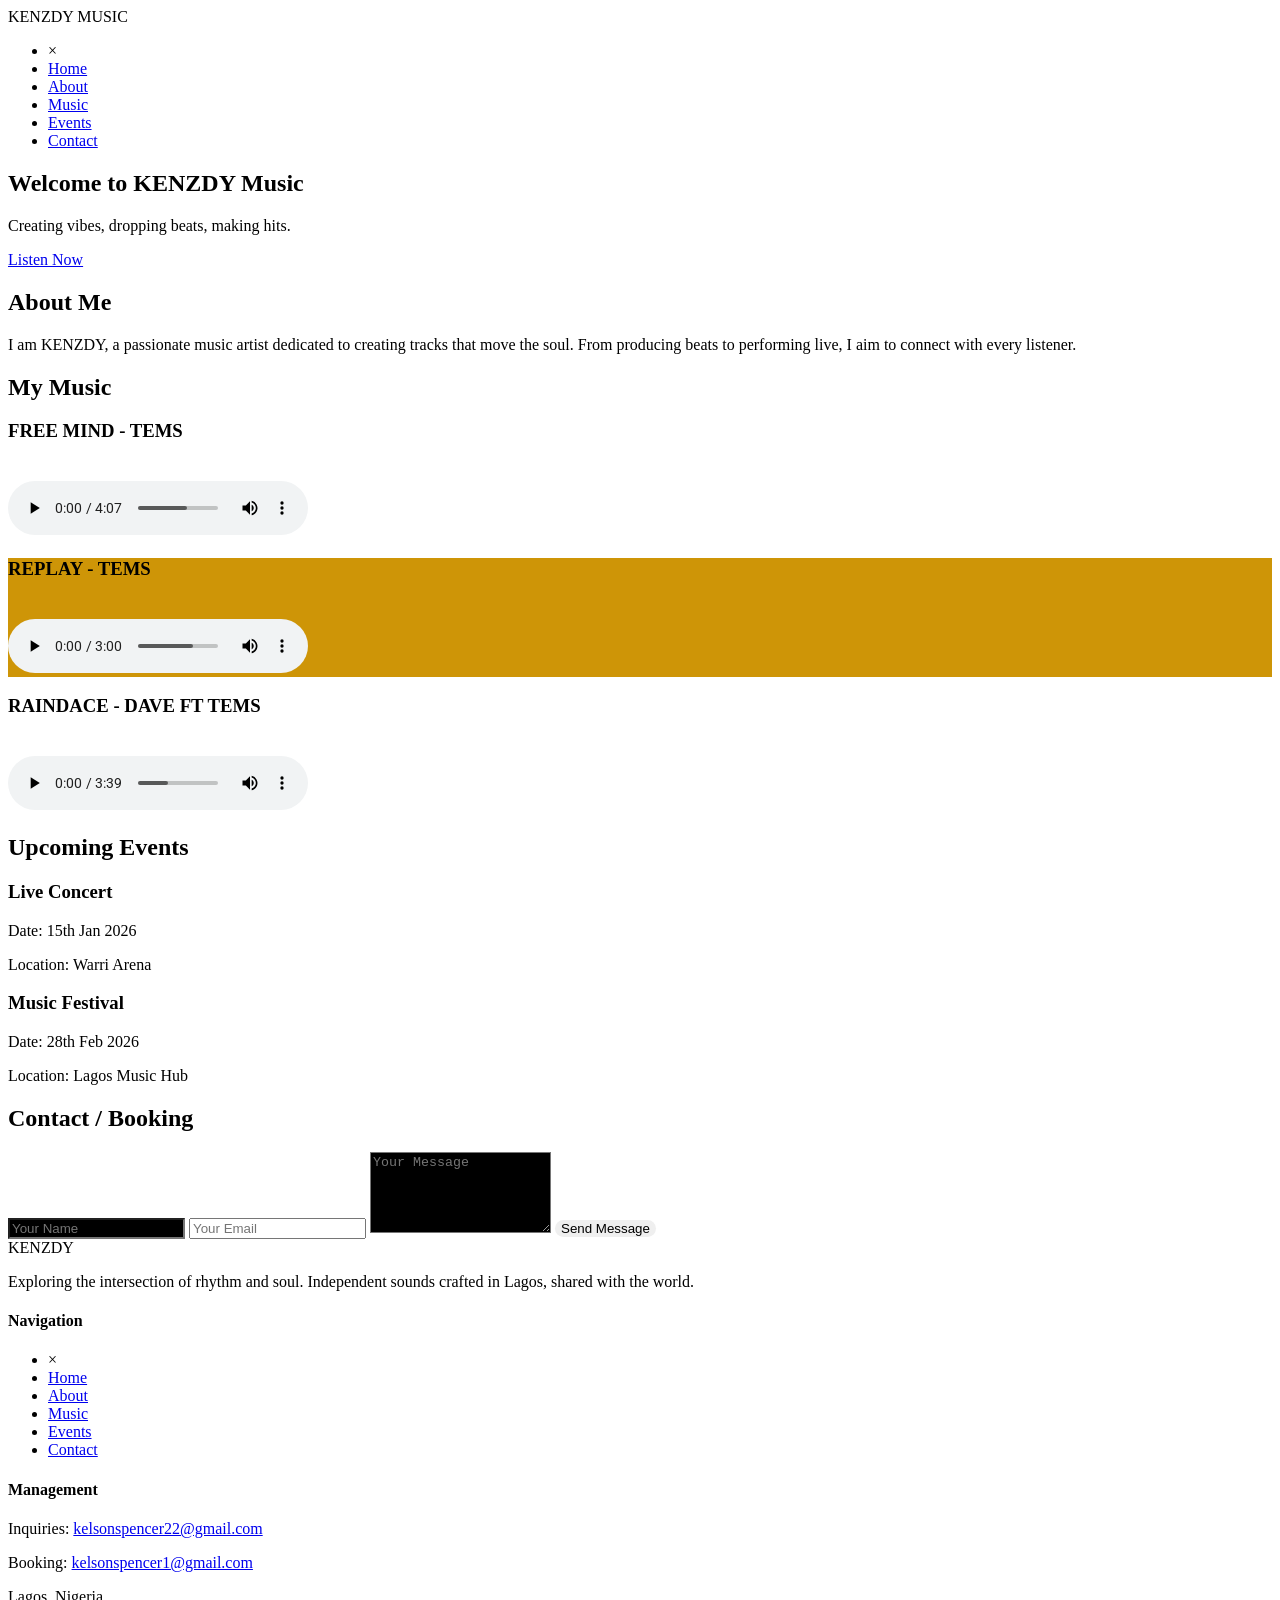
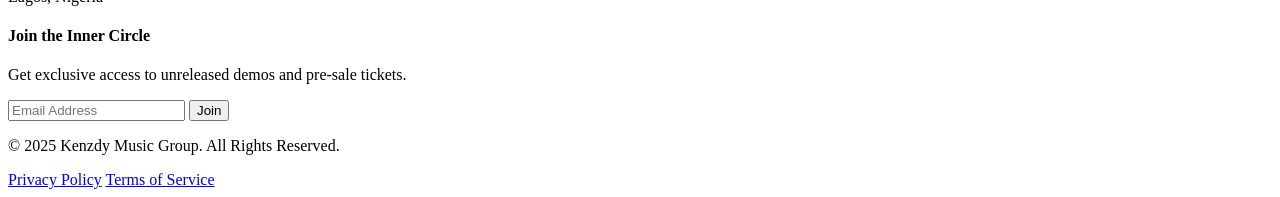
==== project1.html @ 1d7f94b6 "Add initial project1.html structure and content" ====
<!DOCTYPE html>
<html lang="en">

<head>
    <meta charset="UTF-8">
    <meta name="viewport" content="width=device-width, initial-scale=1.0">
    <title>KENZDY.LABS</title>
    <link rel="stylesheet" href="project2.css">
    <link href="https://fonts.googleapis.com/css2?family=Roboto:wght@400;700&display=swap" rel="stylesheet">
</head>

<body>
    <!-- Navbar -->
    <header>
        <nav class="navbar">
            <div class="logo">KENZDY MUSIC</div>
            <ul class="nav-links">
                <li class="close-btn">&times;</li> <!-- This is the close button -->
                <li><a href="#home">Home</a></li>
                <li><a href="#about">About</a></li>
                <li><a href="#music">Music</a></li>
                <li><a href="#events">Events</a></li>
                <li><a href="#contact">Contact</a></li>
            </ul>

            <div class="burger">
                <div></div>
                <div></div>
                <div></div>
            </div>
        </nav>
    </header>

    <!-- Hero Section -->
    <section id="home" class="hero">
        <div class="hero-content">
            <h1>Welcome to KENZDY Music</h1>
            <p>Creating vibes, dropping beats, making hits.</p>
            <a href="#music" class="btn">Listen Now</a>
        </div>
    </section>

    <!-- About Section -->
    <section id="about" class="about">
        <h2>About Me</h2>
        <p>I am KENZDY, a passionate music artist dedicated to creating tracks that move the soul. From producing beats
            to performing live, I aim to connect with every listener.</p>
    </section>

    <!-- Music Section -->
    <section id="music" class="music">
        <h2>My Music</h2>
        <div class="music-grid">
            <div class="track">
                <h3 style="padding-bottom: 20px;">FREE MIND - TEMS</h3>
                <audio controls>
                    <source src="freemind.mp3" type="audio/mpeg">
                    Your browser does not support the audio element.
                </audio>
            </div>
            <div class="track" style="background-color: rgb(206, 149, 7);">
                <h3 style="padding-bottom: 20px;">REPLAY - TEMS</h3>
                <audio controls>
                    <source src="replay.mp3" type="audio/mpeg">
                </audio>
            </div>
            <div class="track" >
                <h3 style="padding-bottom: 20px;">RAINDACE - DAVE FT TEMS</h3>
                <audio controls>
                    <source src="raindance.mp3" type="audio/mpeg">
                </audio>
            </div>
        </div>
    </section>

    <!-- Events Section -->
    <section id="events" class="events">
        <h2>Upcoming Events</h2>
        <div class="event-cards">
            <div class="card">
                <h3>Live Concert</h3>
                <p>Date: 15th Jan 2026</p>
                <p>Location: Warri Arena</p>
            </div>
            <div class="card">
                <h3>Music Festival</h3>
                <p>Date: 28th Feb 2026</p>
                <p>Location: Lagos Music Hub</p>
            </div>
        </div>
    </section>

    <!-- Contact Section -->
    <section id="contact" class="contact">
        <h2>Contact / Booking</h2>
        <form action="mailto:kelsonspencer22@gmail.com" method="post" enctype="text/plain">
            <input style="color:gold; background-color: black;" type="text" placeholder="Your Name" required>
            <input type="email" placeholder="Your Email" required>
            <textarea style="color:gold; background-color: black;" placeholder="Your Message" rows="5"
                required></textarea>
            <button style="border-radius: 10px; border: transparent" type="submit">Send Message</button>
        </form>
    </section>

    <!-- Footer -->

    <footer class="site-footer">
        <div class="footer-container">

            <div class="footer-brand">
                <div class="logo">KENZDY</div>
                <p class="footer-bio">
                    Exploring the intersection of rhythm and soul. Independent sounds crafted in Lagos, shared with the
                    world.
                </p>
                <div class="footer-socials">
                    <a href="#" aria-label="Spotify"><i class="fab fa-spotify"></i></a>
                    <a href="#" aria-label="Instagram"><i class="fab fa-instagram"></i></a>
                    <a href="#" aria-label="YouTube"><i class="fab fa-youtube"></i></a>
                    <a href="#" aria-label="Twitter"><i class="fab fa-x-twitter"></i></a>
                </div>
            </div>

            <div class="footer-links">
                <h4 style="font-family: cursive;">Navigation</h4>
                <ul class="nav-links">
                    <li class="close-btn">&times;</li>
                    <li><a href="#home">Home</a></li>
                    <li><a href="#about">About</a></li>
                    <li><a href="#music">Music</a></li>
                    <li><a href="#events">Events</a></li>
                    <li><a href="#contact">Contact</a></li>
                </ul>

            </div>

            <div class="footer-contact">
                <h4 style="font-family: cursive;">Management</h4>
                <p>Inquiries: <a href="mailto:mgmt@artistname.com">kelsonspencer22@gmail.com</a></p>
                <p>Booking: <a href="mailto:booking@artistname.com">kelsonspencer1@gmail.com</a></p>
                <p>Lagos, Nigeria</p>
            </div>

            <div class="footer-newsletter">
                <h4 style="font-family: cursive;">Join the Inner Circle</h4>
                <p>Get exclusive access to unreleased demos and pre-sale tickets.</p>
                <form class="footer-form" action="mailto:kelsonspencer22@gmail.com" method="post" enctype="text/plain">
                    <input type="email" placeholder="Email Address" required>
                    <button type="submit">Join</button>
                </form>
            </div>

        </div>

        <div class="footer-bottom">
            <p>&copy; 2025 Kenzdy Music Group. All Rights Reserved.</p>
            <div class="legal-links">
                <a href="#">Privacy Policy</a>
                <a href="#">Terms of Service</a>
            </div>
        </div>
    </footer>

    <script>
        // Burger menu toggle
        const burger = document.querySelector('.burger');
        const nav = document.querySelector('.nav-links');
        const closeBtn = document.querySelector('.nav-links .close-btn');
        const navLinks = document.querySelectorAll('.nav-links li a');

        // Open menu
        burger.addEventListener('click', () => {
            nav.classList.add('active');
        });

        // Close menu with close button
        closeBtn.addEventListener('click', () => {
            nav.classList.remove('active');
        });

        // Optional: Close menu when clicking any link (mobile)
        navLinks.forEach(link => {
            link.addEventListener('click', () => {
                if (nav.classList.contains('active')) {
                    nav.classList.remove('active');
                }
            });
        });

    </script>
</body>

</html>
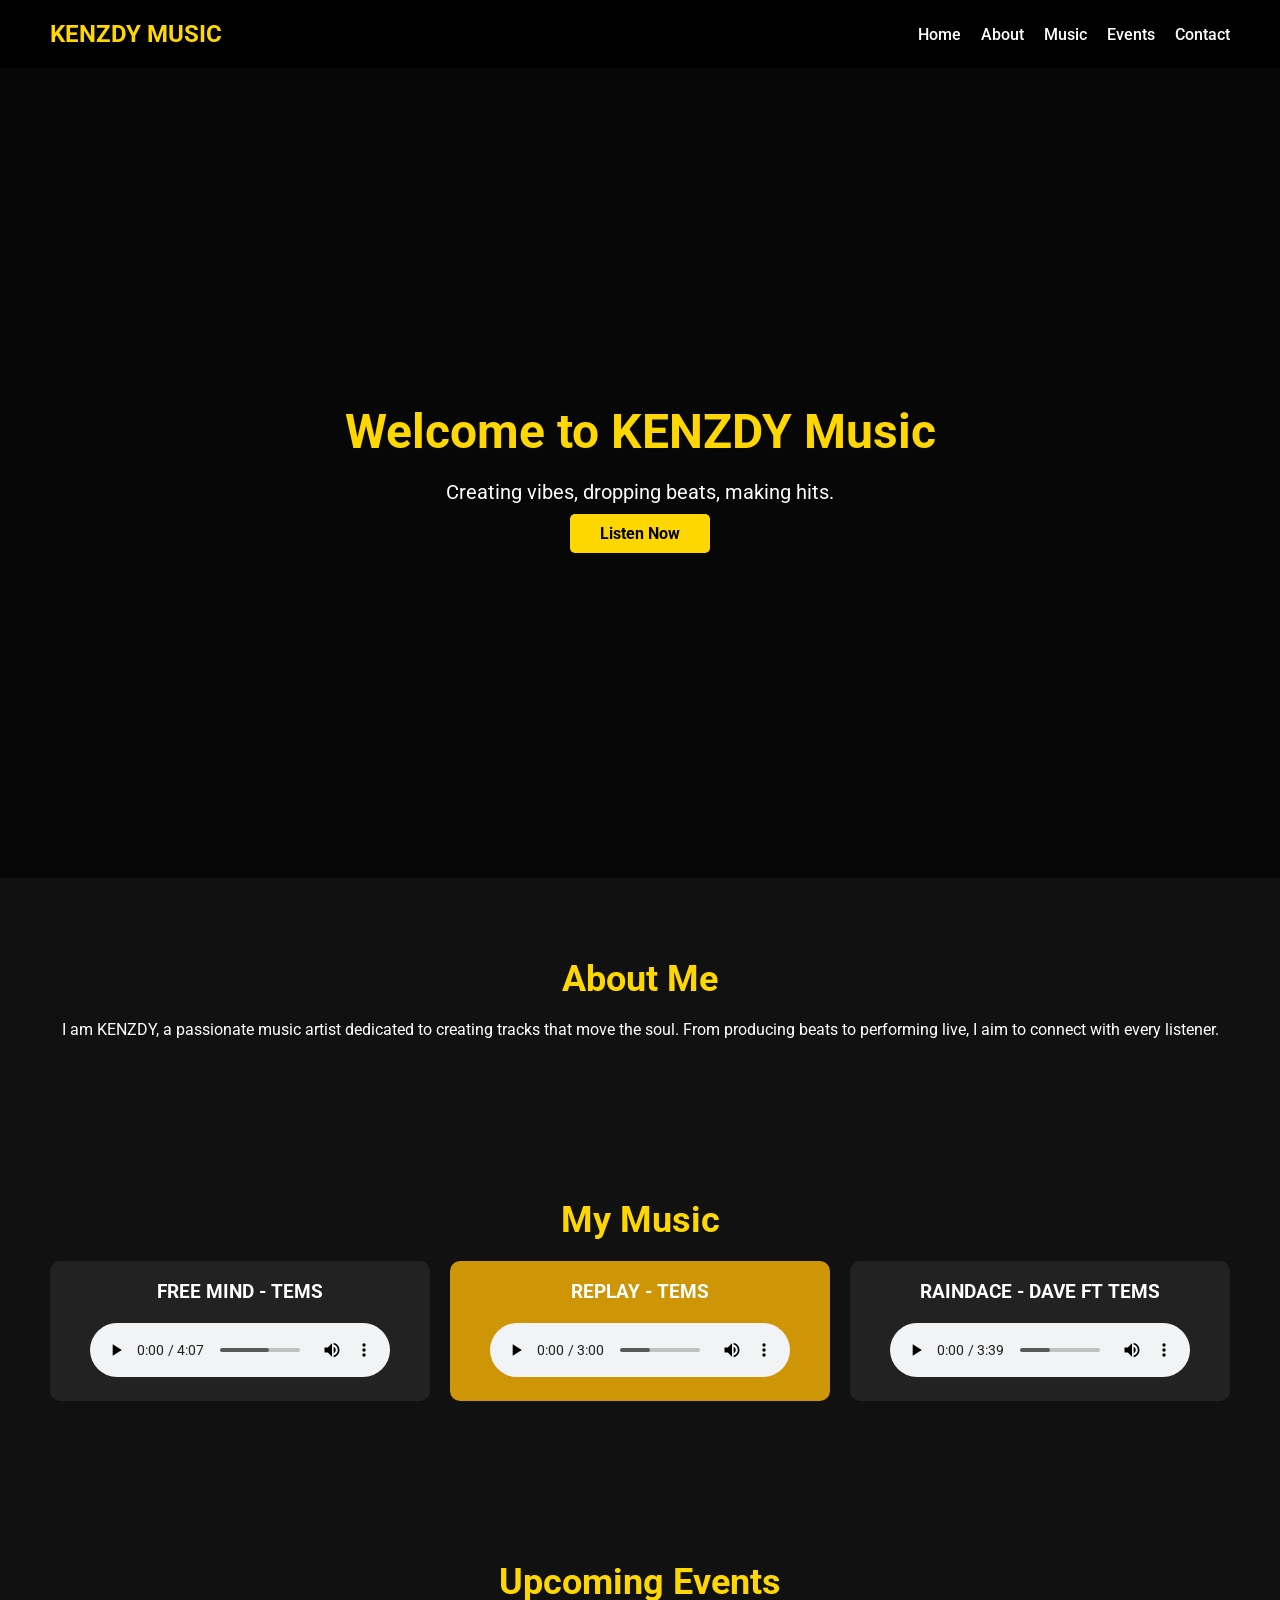
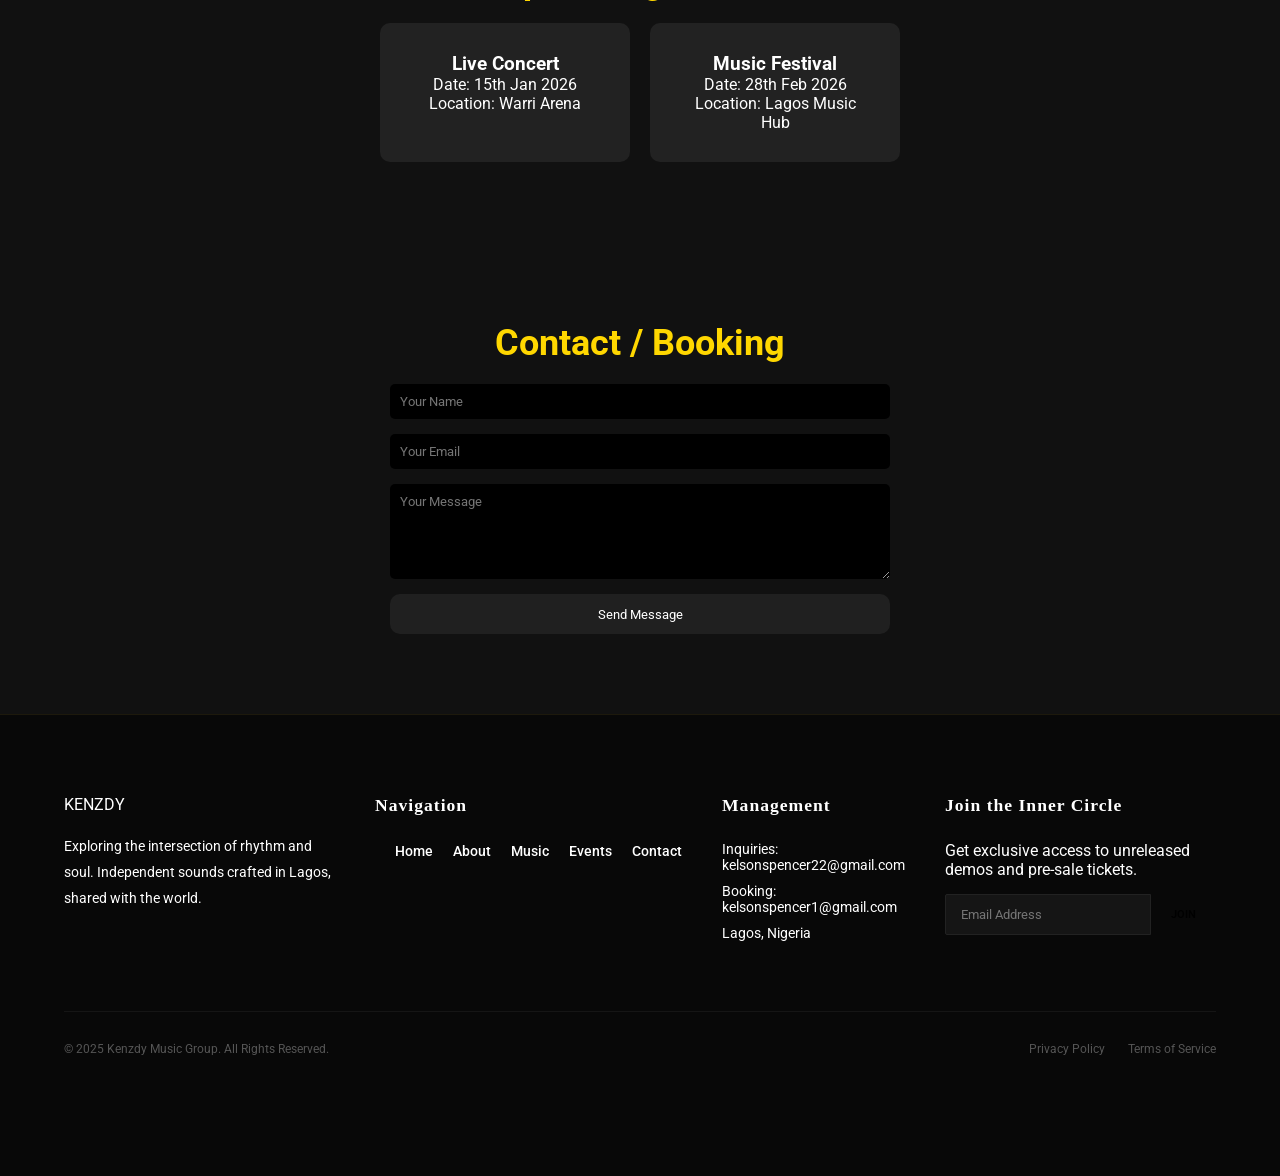
==== commit 032d224a: "Update project1.html" ====
--- a/project1.html
+++ b/project1.html
@@ -95,7 +95,7 @@
         <h2>Contact / Booking</h2>
         <form action="mailto:kelsonspencer22@gmail.com" method="post" enctype="text/plain">
             <input style="color:gold; background-color: black;" type="text" placeholder="Your Name" required>
-            <input type="email" placeholder="Your Email" required>
+            <input style="color:gold; type="email" placeholder="Your Email" required>
             <textarea style="color:gold; background-color: black;" placeholder="Your Message" rows="5"
                 required></textarea>
             <button style="border-radius: 10px; border: transparent" type="submit">Send Message</button>
@@ -191,3 +191,4 @@
 </body>
 
 </html>
+
--- a/project2.css
+++ b/project2.css
@@ -0,0 +1,380 @@
+/* Reset */
+* {
+  margin: 0;
+  padding: 0;
+  box-sizing: border-box;
+  font-family: -apple-system, BlinkMacSystemFont, "Segoe UI", Roboto, "Helvetica Neue", Arial, sans-serif;
+}
+
+/* Body */
+body {
+  background-color: #111;
+  color: #fff;
+}
+
+/* Navbar */
+.navbar {
+  display: flex;
+  justify-content: space-between;
+  align-items: center;
+  padding: 20px 50px;
+  background-color: #000;
+  position: sticky;
+  top: 0;
+  z-index: 1000;
+}
+
+.navbar .logo {
+  font-size: 24px;
+  font-weight: 700;
+  color: gold;
+}
+
+.nav-links {
+  list-style: none;
+  display: flex;
+}
+
+.nav-links li {
+  margin-left: 20px;
+}
+
+.nav-links .close-btn {
+  display: none; /* hidden on desktop */
+  font-size: 2rem;
+  color: gold;
+  cursor: pointer;
+  position: absolute;
+  top: 20px;
+  right: 20px;
+}
+
+/* Show close button on mobile */
+@media(max-width:768px){
+  .nav-links .close-btn {
+    display: block;
+  }
+}
+
+.nav-links a {
+  color: #fff;
+  text-decoration: none;
+  font-weight: 500;
+  transition: 0.3s;
+}
+
+.nav-links a:hover {
+  color: gold;
+}
+
+/* Burger Menu */
+.burger {
+  display: none;
+  cursor: pointer;
+  flex-direction: column;
+  gap: 5px;
+}
+
+.burger div {
+  width: 25px;
+  height: 3px;
+  background-color: #fff;
+}
+
+/* Hero Section */
+.hero {
+  display: flex;
+  align-items: center;
+  justify-content: center;
+  height: 90vh;
+  text-align: center;
+  background: linear-gradient(rgba(0,0,0,0.6), rgba(0,0,0,0.6)), url('https://source.unsplash.com/1600x900/?music') center/cover no-repeat;
+}
+
+.hero h1 {
+  font-size: 48px;
+  color: gold;
+}
+
+.hero p {
+  font-size: 20px;
+  margin: 20px 0;
+}
+
+.btn {
+  padding: 10px 30px;
+  background-color: gold;
+  color: #000;
+  text-decoration: none;
+  font-weight: 700;
+  border-radius: 5px;
+}
+
+/* Sections */
+section {
+  padding: 80px 50px;
+  text-align: center;
+}
+
+h2 {
+  font-size: 36px;
+  margin-bottom: 20px;
+  color: gold;
+}
+
+/* Music Grid */
+.music-grid {
+  display: grid;
+  grid-template-columns: repeat(auto-fit, minmax(250px, 1fr));
+  gap: 20px;
+}
+
+.track {
+  background-color: #222;
+  padding: 20px;
+  border-radius: 10px;
+}
+
+/* Events */
+.event-cards {
+  display: flex;
+  justify-content: center;
+  gap: 20px;
+  flex-wrap: wrap;
+}
+
+.card {
+  background-color: #222;
+  padding: 30px;
+  border-radius: 10px;
+  width: 250px;
+  transition: 0.3s;
+}
+
+.card:hover {
+  background-color: gold;
+  color: #000;
+}
+
+/* Contact */
+.contact form {
+  display: flex;
+  flex-direction: column;
+  max-width: 500px;
+  margin: auto;
+  gap: 15px;
+
+}
+
+.contact input, .contact textarea {
+  padding: 10px;
+  border-radius: 5px;
+  border: none;
+  background-color: black;
+  
+}
+
+.contact button{
+    width: 100%;
+    height: 40px;
+    background-color: #202020;
+    color: white;
+    border: 2px solid white;
+}
+
+button
+/* Footer */
+footer {
+  background-color: #000;
+  padding: 20px;
+  text-align: center;
+  color: #fff;
+}
+
+/* Responsive */
+@media(max-width:768px){
+    *{
+        font-family: -apple-system, BlinkMacSystemFont, "Segoe UI", Roboto, "Helvetica Neue", Arial, sans-serif;
+    }
+  .nav-links {
+    position: fixed;
+    right: 0;
+    height: 100vh;
+    top: 0;
+    background-color: #000;
+    flex-direction: column;
+    align-items: center;
+    justify-content: center;
+    width: 50%;
+    transform: translateX(100%);
+    transition: transform 0.3s ease-in-out;
+  }
+  .nav-links li {
+    margin: 20px 0;
+  }
+  .nav-links.active {
+    transform: translateX(0);
+  }
+  .burger {
+    display: flex;
+  }
+}
+
+
+/* --- FOOTER STYLES --- */
+.site-footer {
+  background-color: #080808; /* Slightly darker than section backgrounds */
+  padding: 80px 5% 120px; /* Extra bottom padding for the audio player */
+  border-top: 1px solid rgba(212, 175, 55, 0.1);
+  color: var(--text-primary);
+}
+
+.footer-container {
+  display: grid;
+  grid-template-columns: 2fr 1fr 1fr 2fr;
+  gap: 40px;
+  max-width: 1400px;
+  margin: 0 auto;
+}
+
+.footer-brand .logo {
+  margin-bottom: 20px;
+  display: block;
+}
+
+.footer-bio {
+  color: var(--text-secondary);
+  font-size: 0.9rem;
+  line-height: 1.8;
+  margin-bottom: 25px;
+  max-width: 300px;
+}
+
+.footer-socials {
+  display: flex;
+  gap: 20px;
+}
+
+.footer-socials a {
+  color: var(--gold);
+  font-size: 1.2rem;
+  transition: var(--transition);
+}
+
+.footer-socials a:hover {
+  color: #fff;
+  transform: translateY(-3px);
+}
+
+.footer-links h4, 
+.footer-contact h4, 
+.footer-newsletter h4 {
+  font-family: 'Playfair Display', serif;
+  font-size: 1.1rem;
+  margin-bottom: 25px;
+  letter-spacing: 1px;
+}
+
+.footer-links ul {
+  list-style: none;
+}
+
+.footer-links li {
+  margin-bottom: 12px;
+}
+
+.footer-links a {
+  color: var(--text-secondary);
+  text-decoration: none;
+  font-size: 0.85rem;
+  transition: 0.3s;
+}
+
+.footer-links a:hover {
+  color: var(--gold);
+  padding-left: 5px;
+}
+
+.footer-contact p {
+  color: var(--text-secondary);
+  font-size: 0.85rem;
+  margin-bottom: 10px;
+}
+
+.footer-contact a {
+  color: var(--text-primary);
+  text-decoration: none;
+}
+
+/* Newsletter Form */
+.footer-form {
+  display: flex;
+  margin-top: 15px;
+}
+
+.footer-form input {
+  background: #151515;
+  border: 1px solid #222;
+  padding: 12px 15px;
+  color: white;
+  width: 100%;
+  border-radius: 2px 0 0 2px;
+  font-family: inherit;
+}
+
+.footer-form button {
+  background: var(--gold);
+  border: none;
+  padding: 0 20px;
+  font-weight: 600;
+  text-transform: uppercase;
+  font-size: 0.7rem;
+  cursor: pointer;
+  transition: 0.3s;
+  border-radius: 0 2px 2px 0;
+}
+
+.footer-form button:hover {
+  background: #fff;
+}
+
+/* Bottom Bar */
+.footer-bottom {
+  margin-top: 60px;
+  padding-top: 30px;
+  border-top: 1px solid rgba(255,255,255,0.05);
+  display: flex;
+  justify-content: space-between;
+  align-items: center;
+  font-size: 0.75rem;
+  color: #555;
+}
+
+.legal-links a {
+  color: #555;
+  text-decoration: none;
+  margin-left: 20px;
+}
+
+/* Responsive Footer */
+@media (max-width: 992px) {
+  .footer-container {
+    grid-template-columns: 1fr 1fr;
+  }
+}
+
+@media (max-width: 576px) {
+  .footer-container {
+    grid-template-columns: 1fr;
+    text-align: center;
+  }
+  .footer-bio { margin: 0 auto 25px; }
+  .footer-socials { justify-content: center; }
+  .footer-form { flex-direction: column; }
+  .footer-form button { padding: 12px; border-radius: 2px; margin-top: 10px; }
+  .footer-bottom { flex-direction: column; gap: 15px; }
+}
+
+
+
+
